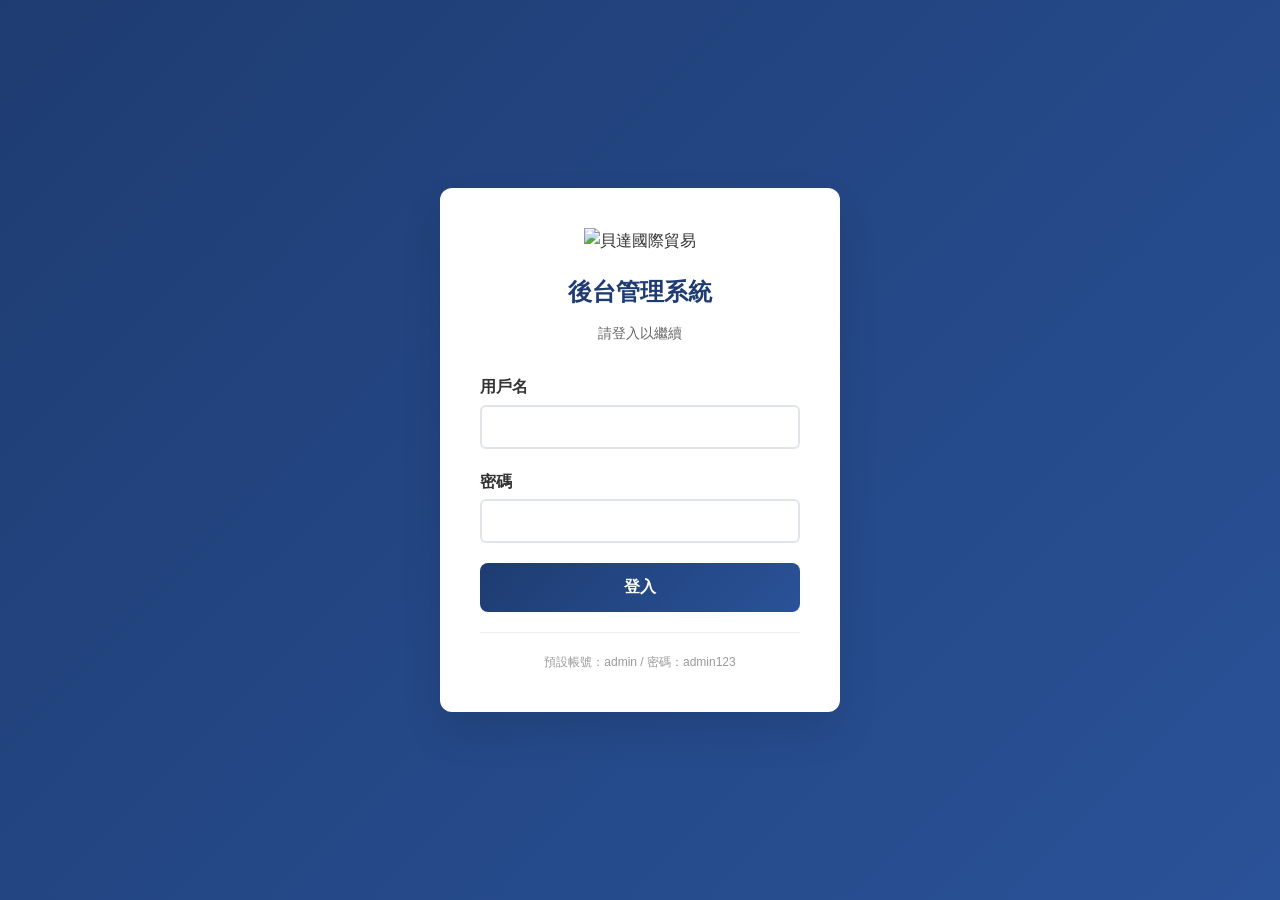
==== admin/index.html @ 119f15aa "Initial commit: Complete Bestasv International Trade Website with Admin Dashboard and Multi-language" ====
<!DOCTYPE html>
<html lang="zh-TW">
<head>
    <meta charset="UTF-8">
    <meta name="viewport" content="width=device-width, initial-scale=1.0">
    <title>後台管理 - 貝達國際貿易有限公司</title>
    <meta name="description" content="貝達國際貿易後台管理系統">
    <link rel="stylesheet" href="../assets/css/style.css">
    <link rel="stylesheet" href="../assets/css/responsive.css">
    <link rel="stylesheet" href="admin.css">
    <link rel="icon" href="../assets/icons/favicon.ico" type="image/x-icon">
</head>
<body class="admin-body">
    <!-- Login Screen -->
    <div id="login-screen" class="login-screen">
        <div class="login-container">
            <div class="login-header">
                <img src="../assets/images/logo.png" alt="貝達國際貿易" class="login-logo">
                <h1>後台管理系統</h1>
                <p>請登入以繼續</p>
            </div>
            <form class="login-form" id="loginForm">
                <div class="form-group">
                    <label for="username">用戶名</label>
                    <input type="text" id="username" name="username" class="form-control" required>
                </div>
                <div class="form-group">
                    <label for="password">密碼</label>
                    <input type="password" id="password" name="password" class="form-control" required>
                </div>
                <button type="submit" class="btn btn-primary btn-full">登入</button>
            </form>
            <div class="login-footer">
                <p>預設帳號：admin / 密碼：admin123</p>
            </div>
        </div>
    </div>

    <!-- Admin Dashboard -->
    <div id="admin-dashboard" class="admin-dashboard" style="display: none;">
        <!-- Admin Header -->
        <header class="admin-header">
            <div class="admin-nav">
                <div class="admin-brand">
                    <img src="../assets/images/logo.png" alt="貝達國際貿易" class="admin-logo">
                    <span class="admin-brand-name">貝達國際貿易 - 後台管理</span>
                </div>
                <div class="admin-actions">
                    <span class="admin-user">歡迎，<span id="current-user">Admin</span></span>
                    <button class="btn btn-outline" id="logout-btn">登出</button>
                </div>
            </div>
        </header>

        <!-- Admin Main -->
        <main class="admin-main">
            <div class="admin-sidebar">
                <nav class="sidebar-nav">
                    <ul class="sidebar-list">
                        <li class="sidebar-item active">
                            <a href="#dashboard" class="sidebar-link" data-page="dashboard">
                                <span class="sidebar-icon">📊</span>
                                <span>儀表板</span>
                            </a>
                        </li>
                        <li class="sidebar-item">
                            <a href="#news" class="sidebar-link" data-page="news">
                                <span class="sidebar-icon">📰</span>
                                <span>最新消息管理</span>
                            </a>
                        </li>
                        <li class="sidebar-item">
                            <a href="#contacts" class="sidebar-link" data-page="contacts">
                                <span class="sidebar-icon">📧</span>
                                <span>聯絡表單</span>
                            </a>
                        </li>
                        <li class="sidebar-item">
                            <a href="#products" class="sidebar-link" data-page="products">
                                <span class="sidebar-icon">📦</span>
                                <span>產品管理</span>
                            </a>
                        </li>
                        <li class="sidebar-item">
                            <a href="#services" class="sidebar-link" data-page="services">
                                <span class="sidebar-icon">🛠️</span>
                                <span>服務管理</span>
                            </a>
                        </li>
                        <li class="sidebar-item">
                            <a href="#settings" class="sidebar-link" data-page="settings">
                                <span class="sidebar-icon">⚙️</span>
                                <span>系統設定</span>
                            </a>
                        </li>
                    </ul>
                </nav>
            </div>

            <div class="admin-content">
                <!-- Dashboard Page -->
                <div class="admin-page active" id="dashboard-page">
                    <div class="page-header">
                        <h1>儀表板</h1>
                        <p>系統概覽與統計資料</p>
                    </div>
                    
                    <div class="stats-grid">
                        <div class="stat-card">
                            <div class="stat-icon">📰</div>
                            <div class="stat-content">
                                <h3 class="stat-number">12</h3>
                                <p class="stat-label">最新消息</p>
                            </div>
                        </div>
                        <div class="stat-card">
                            <div class="stat-icon">📧</div>
                            <div class="stat-content">
                                <h3 class="stat-number">48</h3>
                                <p class="stat-label">聯絡表單</p>
                            </div>
                        </div>
                        <div class="stat-card">
                            <div class="stat-icon">📦</div>
                            <div class="stat-content">
                                <h3 class="stat-number">6</h3>
                                <p class="stat-label">產品分類</p>
                            </div>
                        </div>
                        <div class="stat-card">
                            <div class="stat-icon">👥</div>
                            <div class="stat-content">
                                <h3 class="stat-number">156</h3>
                                <p class="stat-label">網站訪客</p>
                            </div>
                        </div>
                    </div>

                    <div class="dashboard-sections">
                        <div class="section-card">
                            <h3>最近聯絡表單</h3>
                            <div class="recent-contacts">
                                <div class="contact-item">
                                    <div class="contact-info">
                                        <h4>張先生</h4>
                                        <p>詢問工業五金採購服務</p>
                                    </div>
                                    <span class="contact-time">2小時前</span>
                                </div>
                                <div class="contact-item">
                                    <div class="contact-info">
                                        <h4>李經理</h4>
                                        <p>需要供應商媒合服務</p>
                                    </div>
                                    <span class="contact-time">5小時前</span>
                                </div>
                                <div class="contact-item">
                                    <div class="contact-info">
                                        <h4>王總</h4>
                                        <p>詢問大批量訂單報價</p>
                                    </div>
                                    <span class="contact-time">1天前</span>
                                </div>
                            </div>
                        </div>

                        <div class="section-card">
                            <h3>系統狀態</h3>
                            <div class="system-status">
                                <div class="status-item">
                                    <span class="status-label">網站狀態</span>
                                    <span class="status-indicator online">正常運行</span>
                                </div>
                                <div class="status-item">
                                    <span class="status-label">資料庫</span>
                                    <span class="status-indicator online">連接正常</span>
                                </div>
                                <div class="status-item">
                                    <span class="status-label">備份狀態</span>
                                    <span class="status-indicator warning">需要備份</span>
                                </div>
                            </div>
                        </div>
                    </div>
                </div>

                <!-- News Management Page -->
                <div class="admin-page" id="news-page">
                    <div class="page-header">
                        <h1>最新消息管理</h1>
                        <button class="btn btn-primary" id="add-news-btn">新增消息</button>
                    </div>
                    
                    <div class="news-table-container">
                        <table class="admin-table">
                            <thead>
                                <tr>
                                    <th>標題</th>
                                    <th>分類</th>
                                    <th>日期</th>
                                    <th>狀態</th>
                                    <th>操作</th>
                                </tr>
                            </thead>
                            <tbody>
                                <tr>
                                    <td>貝達國際貿易正式成立</td>
                                    <td><span class="category-badge company">公司消息</span></td>
                                    <td>2024-03-15</td>
                                    <td><span class="status-badge published">已發布</span></td>
                                    <td>
                                        <button class="btn btn-sm btn-outline">編輯</button>
                                        <button class="btn btn-sm btn-danger">刪除</button>
                                    </td>
                                </tr>
                                <tr>
                                    <td>2024年全球貿易趨勢分析</td>
                                    <td><span class="category-badge industry">產業資訊</span></td>
                                    <td>2024-03-10</td>
                                    <td><span class="status-badge published">已發布</span></td>
                                    <td>
                                        <button class="btn btn-sm btn-outline">編輯</button>
                                        <button class="btn btn-sm btn-danger">刪除</button>
                                    </td>
                                </tr>
                                <tr>
                                    <td>亞洲供應鏈轉型新機遇</td>
                                    <td><span class="category-badge market">市場趨勢</span></td>
                                    <td>2024-03-05</td>
                                    <td><span class="status-badge draft">草稿</span></td>
                                    <td>
                                        <button class="btn btn-sm btn-outline">編輯</button>
                                        <button class="btn btn-sm btn-danger">刪除</button>
                                    </td>
                                </tr>
                            </tbody>
                        </table>
                    </div>
                </div>

                <!-- Contacts Management Page -->
                <div class="admin-page" id="contacts-page">
                    <div class="page-header">
                        <h1>聯絡表單管理</h1>
                        <p>管理客戶聯絡請求和詢問</p>
                    </div>
                    
                    <div class="contacts-table-container">
                        <table class="admin-table">
                            <thead>
                                <tr>
                                    <th>姓名</th>
                                    <th>公司</th>
                                    <th>郵件</th>
                                    <th>電話</th>
                                    <th>服務</th>
                                    <th>時間</th>
                                    <th>狀態</th>
                                    <th>操作</th>
                                </tr>
                            </thead>
                            <tbody>
                                <tr>
                                    <td>張先生</td>
                                    <td>精密工業有限公司</td>
                                    <td>zhang@precision.com</td>
                                    <td>0912-345-678</td>
                                    <td>採購代理</td>
                                    <td>2024-03-20 14:30</td>
                                    <td><span class="status-badge new">新</span></td>
                                    <td>
                                        <button class="btn btn-sm btn-primary">查看</button>
                                        <button class="btn btn-sm btn-outline">回覆</button>
                                    </td>
                                </tr>
                                <tr>
                                    <td>李經理</td>
                                    <td>國際貿易公司</td>
                                    <td>li@tradeco.com</td>
                                    <td>0987-654-321</td>
                                    <td>供應商媒合</td>
                                    <td>2024-03-20 10:15</td>
                                    <td><span class="status-badge processing">處理中</span></td>
                                    <td>
                                        <button class="btn btn-sm btn-primary">查看</button>
                                        <button class="btn btn-sm btn-outline">回覆</button>
                                    </td>
                                </tr>
                            </tbody>
                        </table>
                    </div>
                </div>

                <!-- Products Management Page -->
                <div class="admin-page" id="products-page">
                    <div class="page-header">
                        <h1>產品管理</h1>
                        <button class="btn btn-primary" id="add-product-btn">新增產品</button>
                    </div>
                    
                    <div class="products-grid">
                        <div class="product-card">
                            <div class="product-image">
                                <img src="../assets/images/industrial-parts.jpg" alt="工業五金">
                            </div>
                            <div class="product-info">
                                <h3>工業五金</h3>
                                <p>各類工業用五金零件、工具及配件</p>
                                <div class="product-actions">
                                    <button class="btn btn-sm btn-outline">編輯</button>
                                    <button class="btn btn-sm btn-danger">刪除</button>
                                </div>
                            </div>
                        </div>
                        <div class="product-card">
                            <div class="product-image">
                                <img src="../assets/images/machinery-parts.jpg" alt="機械零件">
                            </div>
                            <div class="product-info">
                                <h3>機械零件</h3>
                                <p>精密機械零件、軸承、齒輪等</p>
                                <div class="product-actions">
                                    <button class="btn btn-sm btn-outline">編輯</button>
                                    <button class="btn btn-sm btn-danger">刪除</button>
                                </div>
                            </div>
                        </div>
                    </div>
                </div>

                <!-- Services Management Page -->
                <div class="admin-page" id="services-page">
                    <div class="page-header">
                        <h1>服務管理</h1>
                        <button class="btn btn-primary" id="add-service-btn">新增服務</button>
                    </div>
                    
                    <div class="services-list">
                        <div class="service-item">
                            <div class="service-content">
                                <h3>採購代理</h3>
                                <p>專業採購團隊為您尋找最優質的供應商和產品</p>
                            </div>
                            <div class="service-actions">
                                <button class="btn btn-sm btn-outline">編輯</button>
                                <button class="btn btn-sm btn-danger">刪除</button>
                            </div>
                        </div>
                        <div class="service-item">
                            <div class="service-content">
                                <h3>進出口服務</h3>
                                <p>完整的進出口流程管理，確保貨物順利通關</p>
                            </div>
                            <div class="service-actions">
                                <button class="btn btn-sm btn-outline">編輯</button>
                                <button class="btn btn-sm btn-danger">刪除</button>
                            </div>
                        </div>
                    </div>
                </div>

                <!-- Settings Page -->
                <div class="admin-page" id="settings-page">
                    <div class="page-header">
                        <h1>系統設定</h1>
                        <p>管理網站基本設定和配置</p>
                    </div>
                    
                    <div class="settings-sections">
                        <div class="settings-section">
                            <h3>公司資訊</h3>
                            <form class="settings-form">
                                <div class="form-group">
                                    <label>公司名稱</label>
                                    <input type="text" class="form-control" value="貝達國際貿易有限公司">
                                </div>
                                <div class="form-group">
                                    <label>公司地址</label>
                                    <input type="text" class="form-control" value="台灣台北市信義區信義路五段7號">
                                </div>
                                <div class="form-group">
                                    <label>聯絡電話</label>
                                    <input type="text" class="form-control" value="+886-2-1234-5678">
                                </div>
                                <div class="form-group">
                                    <label>電子郵件</label>
                                    <input type="email" class="form-control" value="info@bestasv.com">
                                </div>
                                <button type="submit" class="btn btn-primary">儲存設定</button>
                            </form>
                        </div>

                        <div class="settings-section">
                            <h3>系統設定</h3>
                            <form class="settings-form">
                                <div class="form-group">
                                    <label>網站標題</label>
                                    <input type="text" class="form-control" value="貝達國際貿易有限公司">
                                </div>
                                <div class="form-group">
                                    <label>網站描述</label>
                                    <textarea class="form-control" rows="3">專業的進出口服務夥伴，連接全球商機，創造無限可能</textarea>
                                </div>
                                <div class="form-group">
                                    <label>預設語言</label>
                                    <select class="form-control">
                                        <option value="zh-TW" selected>中文繁體</option>
                                        <option value="en">English</option>
                                        <option value="ja">日本語</option>
                                    </select>
                                </div>
                                <button type="submit" class="btn btn-primary">儲存設定</button>
                            </form>
                        </div>
                    </div>
                </div>
            </div>
        </main>
    </div>

    <!-- Scripts -->
    <script src="admin.js"></script>
</body>
</html>
---- assets/css/style.css ----
/* Reset and Base Styles */
* {
    margin: 0;
    padding: 0;
    box-sizing: border-box;
}

html {
    scroll-behavior: smooth;
}

body {
    font-family: 'Microsoft JhengHei', 'PingFang TC', 'Helvetica Neue', Arial, sans-serif;
    line-height: 1.6;
    color: #333;
    background-color: #fff;
}

.container {
    max-width: 1200px;
    margin: 0 auto;
    padding: 0 20px;
}

/* Loading Screen */
.loading-screen {
    position: fixed;
    top: 0;
    left: 0;
    width: 100%;
    height: 100%;
    background: linear-gradient(135deg, #1e3c72 0%, #2a5298 100%);
    display: flex;
    justify-content: center;
    align-items: center;
    z-index: 9999;
    transition: opacity 0.5s ease;
}

.loading-screen.hidden {
    opacity: 0;
    pointer-events: none;
}

.loading-content {
    text-align: center;
    color: white;
}

.loading-logo img {
    width: 120px;
    height: auto;
    margin-bottom: 30px;
    animation: pulse 2s infinite;
}

.loading-spinner {
    width: 40px;
    height: 40px;
    border: 4px solid rgba(255, 255, 255, 0.3);
    border-top: 4px solid white;
    border-radius: 50%;
    animation: spin 1s linear infinite;
    margin: 0 auto 20px;
}

.loading-text {
    font-size: 18px;
    font-weight: 300;
}

@keyframes spin {
    0% { transform: rotate(0deg); }
    100% { transform: rotate(360deg); }
}

@keyframes pulse {
    0%, 100% { transform: scale(1); }
    50% { transform: scale(1.05); }
}

/* Header */
.header {
    position: fixed;
    top: 0;
    left: 0;
    width: 100%;
    background: rgba(255, 255, 255, 0.95);
    backdrop-filter: blur(10px);
    box-shadow: 0 2px 20px rgba(0, 0, 0, 0.1);
    z-index: 1000;
    transition: all 0.3s ease;
}

.navbar {
    padding: 15px 0;
}

.navbar .container {
    display: flex;
    justify-content: space-between;
    align-items: center;
}

.nav-brand .brand-link {
    display: flex;
    align-items: center;
    text-decoration: none;
    color: #1e3c72;
    font-weight: 600;
}

.brand-logo {
    width: 40px;
    height: auto;
    margin-right: 12px;
}

.brand-name {
    font-size: 20px;
    font-weight: 700;
}

.nav-menu {
    display: flex;
}

.nav-list {
    display: flex;
    list-style: none;
    gap: 35px;
}

.nav-link {
    text-decoration: none;
    color: #333;
    font-weight: 500;
    font-size: 15px;
    position: relative;
    transition: color 0.3s ease;
}

.nav-link:hover,
.nav-link.active {
    color: #1e3c72;
}

.nav-link::after {
    content: '';
    position: absolute;
    bottom: -5px;
    left: 0;
    width: 0;
    height: 2px;
    background: #1e3c72;
    transition: width 0.3s ease;
}

.nav-link:hover::after,
.nav-link.active::after {
    width: 100%;
}

.nav-actions {
    display: flex;
    align-items: center;
    gap: 20px;
}

.language-selector .lang-select {
    padding: 8px 12px;
    border: 1px solid #ddd;
    border-radius: 6px;
    background: white;
    font-size: 14px;
    cursor: pointer;
    transition: border-color 0.3s ease;
}

.language-selector .lang-select:hover {
    border-color: #1e3c72;
}

.nav-toggle {
    display: none;
    flex-direction: column;
    background: none;
    border: none;
    cursor: pointer;
    padding: 5px;
}

.nav-toggle .bar {
    width: 25px;
    height: 3px;
    background: #333;
    margin: 3px 0;
    transition: 0.3s;
}

/* Hero Section */
.hero {
    padding: 120px 0 80px;
    background: linear-gradient(135deg, #f5f7fa 0%, #c3cfe2 100%);
    min-height: 100vh;
    display: flex;
    align-items: center;
}

.hero-content {
    display: grid;
    grid-template-columns: 1fr 1fr;
    gap: 60px;
    align-items: center;
}

.hero-text {
    animation: fadeInLeft 1s ease;
}

.hero-title {
    font-size: 48px;
    font-weight: 700;
    color: #1e3c72;
    margin-bottom: 20px;
    line-height: 1.2;
}

.hero-subtitle {
    font-size: 18px;
    color: #666;
    margin-bottom: 40px;
    line-height: 1.8;
}

.hero-actions {
    display: flex;
    gap: 20px;
}

.hero-image {
    animation: fadeInRight 1s ease;
}

.hero-img {
    width: 100%;
    height: auto;
    border-radius: 12px;
    box-shadow: 0 20px 40px rgba(0, 0, 0, 0.1);
}

/* Buttons */
.btn {
    display: inline-block;
    padding: 14px 32px;
    text-decoration: none;
    font-weight: 600;
    font-size: 16px;
    border-radius: 8px;
    transition: all 0.3s ease;
    cursor: pointer;
    border: none;
    text-align: center;
}

.btn-primary {
    background: linear-gradient(135deg, #1e3c72 0%, #2a5298 100%);
    color: white;
}

.btn-primary:hover {
    transform: translateY(-2px);
    box-shadow: 0 10px 25px rgba(30, 60, 114, 0.3);
}

.btn-outline {
    background: transparent;
    color: #1e3c72;
    border: 2px solid #1e3c72;
}

.btn-outline:hover {
    background: #1e3c72;
    color: white;
}

.btn-large {
    padding: 18px 40px;
    font-size: 18px;
}

/* Section Styles */
section {
    padding: 80px 0;
}

.section-header {
    text-align: center;
    margin-bottom: 60px;
}

.section-title {
    font-size: 36px;
    font-weight: 700;
    color: #1e3c72;
    margin-bottom: 15px;
}

.section-subtitle {
    font-size: 18px;
    color: #666;
    max-width: 600px;
    margin: 0 auto;
}

/* Services Overview */
.services-overview {
    background: #f8f9fa;
}

.services-grid {
    display: grid;
    grid-template-columns: repeat(auto-fit, minmax(280px, 1fr));
    gap: 30px;
}

.service-card {
    background: white;
    padding: 40px 30px;
    border-radius: 12px;
    text-align: center;
    box-shadow: 0 5px 20px rgba(0, 0, 0, 0.08);
    transition: transform 0.3s ease, box-shadow 0.3s ease;
}

.service-card:hover {
    transform: translateY(-10px);
    box-shadow: 0 15px 40px rgba(0, 0, 0, 0.15);
}

.service-icon {
    width: 80px;
    height: 80px;
    margin: 0 auto 20px;
    display: flex;
    align-items: center;
    justify-content: center;
    background: linear-gradient(135deg, #1e3c72 0%, #2a5298 100%);
    border-radius: 50%;
}

.service-icon img {
    width: 40px;
    height: auto;
    filter: brightness(0) invert(1);
}

.service-title {
    font-size: 20px;
    font-weight: 600;
    color: #1e3c72;
    margin-bottom: 15px;
}

.service-desc {
    color: #666;
    line-height: 1.6;
}

/* Advantages */
.advantages-grid {
    display: grid;
    grid-template-columns: repeat(auto-fit, minmax(250px, 1fr));
    gap: 40px;
}

.advantage-item {
    display: flex;
    align-items: center;
    gap: 20px;
}

.advantage-number {
    font-size: 48px;
    font-weight: 700;
    color: #1e3c72;
    min-width: 80px;
    text-align: center;
}

.advantage-text h3 {
    font-size: 18px;
    font-weight: 600;
    color: #333;
    margin-bottom: 5px;
}

.advantage-text p {
    color: #666;
    font-size: 14px;
}

/* Product Categories */
.categories-grid {
    display: grid;
    grid-template-columns: repeat(auto-fit, minmax(300px, 1fr));
    gap: 30px;
}

.category-card {
    background: white;
    border-radius: 12px;
    overflow: hidden;
    box-shadow: 0 5px 20px rgba(0, 0, 0, 0.08);
    transition: transform 0.3s ease, box-shadow 0.3s ease;
}

.category-card:hover {
    transform: translateY(-5px);
    box-shadow: 0 15px 40px rgba(0, 0, 0, 0.15);
}

.category-image {
    height: 200px;
    overflow: hidden;
}

.category-image img {
    width: 100%;
    height: 100%;
    object-fit: cover;
    transition: transform 0.3s ease;
}

.category-card:hover .category-image img {
    transform: scale(1.05);
}

.category-content {
    padding: 30px;
}

.category-title {
    font-size: 20px;
    font-weight: 600;
    color: #1e3c72;
    margin-bottom: 15px;
}

.category-desc {
    color: #666;
    margin-bottom: 20px;
    line-height: 1.6;
}

.category-link {
    color: #1e3c72;
    text-decoration: none;
    font-weight: 600;
    display: inline-flex;
    align-items: center;
    gap: 5px;
    transition: gap 0.3s ease;
}

.category-link:hover {
    gap: 10px;
}

/* Process Preview */
.process-preview {
    background: #f8f9fa;
}

.process-steps {
    display: grid;
    grid-template-columns: repeat(auto-fit, minmax(250px, 1fr));
    gap: 40px;
    margin-bottom: 60px;
}

.process-step {
    display: flex;
    align-items: flex-start;
    gap: 20px;
}

.step-number {
    width: 50px;
    height: 50px;
    background: linear-gradient(135deg, #1e3c72 0%, #2a5298 100%);
    color: white;
    border-radius: 50%;
    display: flex;
    align-items: center;
    justify-content: center;
    font-weight: 700;
    font-size: 20px;
    flex-shrink: 0;
}

.step-content h3 {
    font-size: 18px;
    font-weight: 600;
    color: #1e3c72;
    margin-bottom: 10px;
}

.step-content p {
    color: #666;
    line-height: 1.6;
}

.process-cta {
    text-align: center;
}

/* News Preview */
.news-grid {
    display: grid;
    grid-template-columns: repeat(auto-fit, minmax(350px, 1fr));
    gap: 30px;
    margin-bottom: 60px;
}

.news-card {
    background: white;
    border-radius: 12px;
    overflow: hidden;
    box-shadow: 0 5px 20px rgba(0, 0, 0, 0.08);
    transition: transform 0.3s ease, box-shadow 0.3s ease;
}

.news-card:hover {
    transform: translateY(-5px);
    box-shadow: 0 15px 40px rgba(0, 0, 0, 0.15);
}

.news-image {
    height: 200px;
    overflow: hidden;
}

.news-image img {
    width: 100%;
    height: 100%;
    object-fit: cover;
    transition: transform 0.3s ease;
}

.news-card:hover .news-image img {
    transform: scale(1.05);
}

.news-content {
    padding: 30px;
}

.news-meta {
    display: flex;
    justify-content: space-between;
    align-items: center;
    margin-bottom: 15px;
}

.news-date {
    color: #999;
    font-size: 14px;
}

.news-category {
    background: #1e3c72;
    color: white;
    padding: 4px 12px;
    border-radius: 20px;
    font-size: 12px;
    font-weight: 600;
}

.news-title {
    font-size: 18px;
    font-weight: 600;
    color: #1e3c72;
    margin-bottom: 15px;
}

.news-excerpt {
    color: #666;
    line-height: 1.6;
    margin-bottom: 20px;
}

.news-link {
    color: #1e3c72;
    text-decoration: none;
    font-weight: 600;
    display: inline-flex;
    align-items: center;
    gap: 5px;
    transition: gap 0.3s ease;
}

.news-link:hover {
    gap: 10px;
}

.news-cta {
    text-align: center;
}

/* Contact CTA */
.contact-cta {
    background: linear-gradient(135deg, #1e3c72 0%, #2a5298 100%);
    color: white;
    text-align: center;
}

.cta-title {
    font-size: 36px;
    font-weight: 700;
    margin-bottom: 15px;
}

.cta-subtitle {
    font-size: 18px;
    opacity: 0.9;
    margin-bottom: 40px;
    max-width: 600px;
    margin-left: auto;
    margin-right: auto;
}

.cta-actions {
    display: flex;
    flex-direction: column;
    align-items: center;
    gap: 20px;
}

.cta-contact {
    display: flex;
    flex-direction: column;
    gap: 10px;
    font-size: 16px;
}

.contact-cta .btn-primary {
    background: white;
    color: #1e3c72;
}

.contact-cta .btn-primary:hover {
    background: #f8f9fa;
}

/* Footer */
.footer {
    background: #1a1a1a;
    color: white;
    padding: 60px 0 20px;
}

.footer-content {
    display: grid;
    grid-template-columns: 2fr 1fr 1fr 1.5fr;
    gap: 40px;
    margin-bottom: 40px;
}

.footer-brand {
    text-align: left;
}

.footer-logo {
    width: 60px;
    height: auto;
    margin-bottom: 15px;
}

.footer-brand-name {
    font-size: 20px;
    font-weight: 700;
    margin-bottom: 15px;
    color: white;
}

.footer-desc {
    color: #ccc;
    line-height: 1.6;
}

.footer-title {
    font-size: 16px;
    font-weight: 600;
    margin-bottom: 20px;
    color: white;
}

.footer-links {
    list-style: none;
}

.footer-links li {
    margin-bottom: 10px;
}

.footer-links a {
    color: #ccc;
    text-decoration: none;
    transition: color 0.3s ease;
}

.footer-links a:hover {
    color: white;
}

.footer-contact-info {
    color: #ccc;
}

.contact-item {
    margin-bottom: 10px;
    display: flex;
    flex-direction: column;
    gap: 2px;
}

.contact-label {
    font-weight: 600;
    color: white;
}

.contact-value {
    color: #ccc;
}

.footer-bottom {
    border-top: 1px solid #333;
    padding-top: 20px;
    display: flex;
    justify-content: space-between;
    align-items: center;
}

.footer-copyright {
    color: #999;
    font-size: 14px;
}

.footer-social {
    display: flex;
    gap: 15px;
}

.social-link {
    width: 36px;
    height: 36px;
    background: #333;
    border-radius: 50%;
    display: flex;
    align-items: center;
    justify-content: center;
    transition: background 0.3s ease;
}

.social-link:hover {
    background: #1e3c72;
}

.social-link img {
    width: 18px;
    height: auto;
    filter: brightness(0) invert(1);
}

/* Animations */
@keyframes fadeInLeft {
    from {
        opacity: 0;
        transform: translateX(-30px);
    }
    to {
        opacity: 1;
        transform: translateX(0);
    }
}

@keyframes fadeInRight {
    from {
        opacity: 0;
        transform: translateX(30px);
    }
    to {
        opacity: 1;
        transform: translateX(0);
    }
}

@keyframes fadeInUp {
    from {
        opacity: 0;
        transform: translateY(30px);
    }
    to {
        opacity: 1;
        transform: translateY(0);
    }
}
---- assets/css/responsive.css ----
/* Responsive Design */

/* Extra Large Devices (1200px and up) */
@media (min-width: 1200px) {
    .container {
        max-width: 1140px;
    }
}

/* Large Devices (992px and up) */
@media (min-width: 992px) and (max-width: 1199px) {
    .container {
        max-width: 960px;
    }
    
    .hero-title {
        font-size: 42px;
    }
    
    .section-title {
        font-size: 32px;
    }
}

/* Medium Devices (768px and up) */
@media (min-width: 768px) and (max-width: 991px) {
    .container {
        max-width: 720px;
    }
    
    .hero-content {
        grid-template-columns: 1fr;
        gap: 40px;
        text-align: center;
    }
    
    .hero-actions {
        justify-content: center;
    }
    
    .hero-title {
        font-size: 36px;
    }
    
    .section-title {
        font-size: 28px;
    }
    
    .footer-content {
        grid-template-columns: 1fr 1fr;
        gap: 30px;
    }
    
    .footer-brand {
        grid-column: 1 / -1;
        text-align: center;
    }
    
    .services-grid,
    .categories-grid,
    .news-grid {
        grid-template-columns: repeat(2, 1fr);
    }
    
    .advantages-grid,
    .process-steps {
        grid-template-columns: repeat(2, 1fr);
    }
}

/* Small Devices (576px and up) */
@media (min-width: 576px) and (max-width: 767px) {
    .container {
        max-width: 540px;
    }
    
    .nav-toggle {
        display: flex;
    }
    
    .nav-menu {
        position: fixed;
        top: 80px;
        left: -100%;
        width: 100%;
        height: calc(100vh - 80px);
        background: white;
        transition: left 0.3s ease;
        box-shadow: 0 5px 20px rgba(0, 0, 0, 0.1);
    }
    
    .nav-menu.active {
        left: 0;
    }
    
    .nav-list {
        flex-direction: column;
        padding: 30px 20px;
        gap: 20px;
    }
    
    .nav-link {
        font-size: 18px;
        padding: 10px 0;
        border-bottom: 1px solid #eee;
    }
    
    .nav-actions {
        gap: 15px;
    }
    
    .hero {
        padding: 100px 0 60px;
        min-height: auto;
    }
    
    .hero-title {
        font-size: 32px;
    }
    
    .hero-subtitle {
        font-size: 16px;
    }
    
    .hero-actions {
        flex-direction: column;
        align-items: center;
    }
    
    .section-title {
        font-size: 26px;
    }
    
    .section-subtitle {
        font-size: 16px;
    }
    
    .services-grid,
    .categories-grid,
    .news-grid {
        grid-template-columns: 1fr;
    }
    
    .advantages-grid,
    .process-steps {
        grid-template-columns: 1fr;
    }
    
    .advantage-item,
    .process-step {
        flex-direction: column;
        text-align: center;
        gap: 15px;
    }
    
    .advantage-number {
        margin: 0 auto;
    }
    
    .step-number {
        margin: 0 auto;
    }
    
    .cta-actions {
        align-items: center;
    }
    
    .footer-content {
        grid-template-columns: 1fr;
        gap: 30px;
        text-align: center;
    }
    
    .footer-brand {
        text-align: center;
    }
    
    .footer-bottom {
        flex-direction: column;
        gap: 20px;
        text-align: center;
    }
    
    .footer-social {
        justify-content: center;
    }
}

/* Extra Small Devices (575px and down) */
@media (max-width: 575px) {
    .container {
        padding: 0 15px;
    }
    
    .navbar {
        padding: 10px 0;
    }
    
    .brand-logo {
        width: 35px;
    }
    
    .brand-name {
        font-size: 18px;
    }
    
    .nav-toggle {
        display: flex;
    }
    
    .nav-menu {
        position: fixed;
        top: 70px;
        left: -100%;
        width: 100%;
        height: calc(100vh - 70px);
        background: white;
        transition: left 0.3s ease;
        box-shadow: 0 5px 20px rgba(0, 0, 0, 0.1);
    }
    
    .nav-menu.active {
        left: 0;
    }
    
    .nav-list {
        flex-direction: column;
        padding: 20px 15px;
        gap: 15px;
    }
    
    .nav-link {
        font-size: 16px;
        padding: 8px 0;
        border-bottom: 1px solid #eee;
    }
    
    .nav-actions {
        gap: 10px;
    }
    
    .language-selector .lang-select {
        padding: 6px 10px;
        font-size: 12px;
    }
    
    .hero {
        padding: 80px 0 50px;
        min-height: auto;
    }
    
    .hero-content {
        grid-template-columns: 1fr;
        gap: 30px;
        text-align: center;
    }
    
    .hero-title {
        font-size: 28px;
        line-height: 1.3;
    }
    
    .hero-subtitle {
        font-size: 15px;
        margin-bottom: 30px;
    }
    
    .hero-actions {
        flex-direction: column;
        align-items: center;
        gap: 15px;
    }
    
    .btn {
        width: 100%;
        max-width: 280px;
    }
    
    section {
        padding: 60px 0;
    }
    
    .section-header {
        margin-bottom: 40px;
    }
    
    .section-title {
        font-size: 24px;
    }
    
    .section-subtitle {
        font-size: 15px;
    }
    
    .services-grid,
    .categories-grid,
    .news-grid {
        grid-template-columns: 1fr;
        gap: 20px;
    }
    
    .service-card {
        padding: 30px 20px;
    }
    
    .service-icon {
        width: 60px;
        height: 60px;
    }
    
    .service-icon img {
        width: 30px;
    }
    
    .advantages-grid,
    .process-steps {
        grid-template-columns: 1fr;
        gap: 30px;
    }
    
    .advantage-item,
    .process-step {
        flex-direction: column;
        text-align: center;
        gap: 15px;
    }
    
    .advantage-number {
        font-size: 36px;
        min-width: 60px;
        height: 60px;
        margin: 0 auto;
    }
    
    .step-number {
        width: 40px;
        height: 40px;
        font-size: 18px;
        margin: 0 auto;
    }
    
    .category-content {
        padding: 20px;
    }
    
    .news-content {
        padding: 20px;
    }
    
    .cta-title {
        font-size: 28px;
    }
    
    .cta-subtitle {
        font-size: 16px;
        margin-bottom: 30px;
    }
    
    .cta-actions {
        align-items: center;
        gap: 15px;
    }
    
    .cta-contact {
        font-size: 14px;
    }
    
    .footer {
        padding: 40px 0 15px;
    }
    
    .footer-content {
        grid-template-columns: 1fr;
        gap: 25px;
        text-align: center;
    }
    
    .footer-brand {
        text-align: center;
    }
    
    .footer-logo {
        width: 50px;
    }
    
    .footer-brand-name {
        font-size: 18px;
    }
    
    .footer-title {
        font-size: 15px;
    }
    
    .footer-links li {
        margin-bottom: 8px;
    }
    
    .footer-links a {
        font-size: 14px;
    }
    
    .contact-item {
        font-size: 14px;
    }
    
    .footer-bottom {
        flex-direction: column;
        gap: 15px;
        text-align: center;
    }
    
    .footer-copyright {
        font-size: 12px;
    }
    
    .footer-social {
        gap: 12px;
    }
    
    .social-link {
        width: 32px;
        height: 32px;
    }
    
    .social-link img {
        width: 16px;
    }
}

/* Special Cases */
@media (max-width: 400px) {
    .hero-title {
        font-size: 24px;
    }
    
    .section-title {
        font-size: 22px;
    }
    
    .btn {
        padding: 12px 24px;
        font-size: 14px;
    }
    
    .btn-large {
        padding: 15px 30px;
        font-size: 16px;
    }
}

/* Landscape Orientation for Mobile */
@media (max-height: 500px) and (orientation: landscape) {
    .hero {
        min-height: auto;
        padding: 60px 0 40px;
    }
    
    .nav-menu {
        height: calc(100vh - 60px);
        top: 60px;
    }
}

/* High DPI Displays */
@media (-webkit-min-device-pixel-ratio: 2), (min-resolution: 192dpi) {
    .brand-logo,
    .hero-img,
    .service-icon img,
    .category-image img,
    .news-image img {
        image-rendering: -webkit-optimize-contrast;
        image-rendering: crisp-edges;
    }
}

/* Print Styles */
@media print {
    .header,
    .footer,
    .hero-actions,
    .contact-cta,
    .nav-toggle,
    .language-selector {
        display: none;
    }
    
    .hero {
        background: none;
        padding: 40px 0;
    }
    
    .hero-content {
        grid-template-columns: 1fr;
        gap: 20px;
    }
    
    section {
        padding: 30px 0;
        page-break-inside: avoid;
    }
    
    .service-card,
    .category-card,
    .news-card {
        break-inside: avoid;
        box-shadow: none;
        border: 1px solid #ddd;
    }
}
---- admin/admin.css ----
/* Admin Dashboard Styles */

/* Login Screen */
.login-screen {
    position: fixed;
    top: 0;
    left: 0;
    width: 100%;
    height: 100%;
    background: linear-gradient(135deg, #1e3c72 0%, #2a5298 100%);
    display: flex;
    justify-content: center;
    align-items: center;
    z-index: 9999;
}

.login-container {
    background: white;
    padding: 40px;
    border-radius: 12px;
    box-shadow: 0 20px 40px rgba(0, 0, 0, 0.1);
    width: 100%;
    max-width: 400px;
    text-align: center;
}

.login-header {
    margin-bottom: 30px;
}

.login-logo {
    width: 80px;
    height: auto;
    margin-bottom: 20px;
}

.login-header h1 {
    font-size: 24px;
    color: #1e3c72;
    margin-bottom: 10px;
}

.login-header p {
    color: #666;
    font-size: 14px;
}

.login-form .form-group {
    margin-bottom: 20px;
    text-align: left;
}

.login-form label {
    display: block;
    margin-bottom: 5px;
    font-weight: 600;
    color: #333;
}

.login-form .form-control {
    width: 100%;
    padding: 12px;
    border: 2px solid #e1e5e9;
    border-radius: 6px;
    font-size: 14px;
    transition: border-color 0.3s ease;
}

.login-form .form-control:focus {
    outline: none;
    border-color: #1e3c72;
}

.btn-full {
    width: 100%;
}

.login-footer {
    margin-top: 20px;
    padding-top: 20px;
    border-top: 1px solid #eee;
}

.login-footer p {
    color: #999;
    font-size: 12px;
    margin: 0;
}

/* Admin Dashboard */
.admin-body {
    background: #f8f9fa;
    font-family: 'Microsoft JhengHei', 'PingFang TC', 'Helvetica Neue', Arial, sans-serif;
}

.admin-dashboard {
    display: flex;
    flex-direction: column;
    height: 100vh;
}

/* Admin Header */
.admin-header {
    background: white;
    border-bottom: 1px solid #e1e5e9;
    box-shadow: 0 2px 4px rgba(0, 0, 0, 0.1);
    position: sticky;
    top: 0;
    z-index: 1000;
}

.admin-nav {
    display: flex;
    justify-content: space-between;
    align-items: center;
    padding: 15px 30px;
}

.admin-brand {
    display: flex;
    align-items: center;
    gap: 15px;
}

.admin-logo {
    width: 40px;
    height: auto;
}

.admin-brand-name {
    font-size: 18px;
    font-weight: 600;
    color: #1e3c72;
}

.admin-actions {
    display: flex;
    align-items: center;
    gap: 20px;
}

.admin-user {
    color: #666;
    font-size: 14px;
}

/* Admin Main */
.admin-main {
    display: flex;
    flex: 1;
    overflow: hidden;
}

/* Admin Sidebar */
.admin-sidebar {
    width: 280px;
    background: white;
    border-right: 1px solid #e1e5e9;
    overflow-y: auto;
}

.sidebar-nav {
    padding: 20px 0;
}

.sidebar-list {
    list-style: none;
    margin: 0;
    padding: 0;
}

.sidebar-item {
    margin-bottom: 5px;
}

.sidebar-link {
    display: flex;
    align-items: center;
    gap: 12px;
    padding: 12px 20px;
    color: #666;
    text-decoration: none;
    transition: all 0.3s ease;
}

.sidebar-link:hover {
    background: #f8f9fa;
    color: #1e3c72;
}

.sidebar-item.active .sidebar-link {
    background: #1e3c72;
    color: white;
}

.sidebar-icon {
    font-size: 18px;
    width: 20px;
    text-align: center;
}

/* Admin Content */
.admin-content {
    flex: 1;
    padding: 30px;
    overflow-y: auto;
}

.admin-page {
    display: none;
}

.admin-page.active {
    display: block;
}

.page-header {
    display: flex;
    justify-content: space-between;
    align-items: center;
    margin-bottom: 30px;
    padding-bottom: 20px;
    border-bottom: 1px solid #e1e5e9;
}

.page-header h1 {
    font-size: 28px;
    color: #1e3c72;
    margin: 0;
}

.page-header p {
    color: #666;
    margin: 5px 0 0 0;
}

/* Stats Grid */
.stats-grid {
    display: grid;
    grid-template-columns: repeat(auto-fit, minmax(200px, 1fr));
    gap: 20px;
    margin-bottom: 30px;
}

.stat-card {
    background: white;
    padding: 25px;
    border-radius: 8px;
    box-shadow: 0 2px 8px rgba(0, 0, 0, 0.1);
    display: flex;
    align-items: center;
    gap: 15px;
}

.stat-icon {
    font-size: 32px;
    width: 60px;
    height: 60px;
    background: #f8f9fa;
    border-radius: 50%;
    display: flex;
    align-items: center;
    justify-content: center;
}

.stat-number {
    font-size: 32px;
    font-weight: 700;
    color: #1e3c72;
    margin: 0;
}

.stat-label {
    color: #666;
    margin: 5px 0 0 0;
    font-size: 14px;
}

/* Dashboard Sections */
.dashboard-sections {
    display: grid;
    grid-template-columns: 1fr 1fr;
    gap: 30px;
}

.section-card {
    background: white;
    padding: 25px;
    border-radius: 8px;
    box-shadow: 0 2px 8px rgba(0, 0, 0, 0.1);
}

.section-card h3 {
    font-size: 18px;
    color: #1e3c72;
    margin: 0 0 20px 0;
}

/* Recent Contacts */
.recent-contacts {
    display: flex;
    flex-direction: column;
    gap: 15px;
}

.contact-item {
    display: flex;
    justify-content: space-between;
    align-items: center;
    padding: 15px;
    background: #f8f9fa;
    border-radius: 6px;
}

.contact-info h4 {
    font-size: 16px;
    color: #333;
    margin: 0 0 5px 0;
}

.contact-info p {
    color: #666;
    font-size: 14px;
    margin: 0;
}

.contact-time {
    color: #999;
    font-size: 12px;
}

/* System Status */
.system-status {
    display: flex;
    flex-direction: column;
    gap: 15px;
}

.status-item {
    display: flex;
    justify-content: space-between;
    align-items: center;
    padding: 10px 0;
    border-bottom: 1px solid #eee;
}

.status-item:last-child {
    border-bottom: none;
}

.status-label {
    color: #666;
    font-size: 14px;
}

.status-indicator {
    padding: 4px 12px;
    border-radius: 20px;
    font-size: 12px;
    font-weight: 600;
}

.status-indicator.online {
    background: #d4edda;
    color: #155724;
}

.status-indicator.warning {
    background: #fff3cd;
    color: #856404;
}

/* Admin Tables */
.admin-table {
    width: 100%;
    background: white;
    border-radius: 8px;
    overflow: hidden;
    box-shadow: 0 2px 8px rgba(0, 0, 0, 0.1);
}

.admin-table th,
.admin-table td {
    padding: 15px;
    text-align: left;
    border-bottom: 1px solid #eee;
}

.admin-table th {
    background: #f8f9fa;
    font-weight: 600;
    color: #333;
    font-size: 14px;
}

.admin-table td {
    font-size: 14px;
    color: #666;
}

.admin-table tr:last-child td {
    border-bottom: none;
}

/* Category Badges */
.category-badge {
    padding: 4px 12px;
    border-radius: 20px;
    font-size: 12px;
    font-weight: 600;
}

.category-badge.company {
    background: #e3f2fd;
    color: #1976d2;
}

.category-badge.industry {
    background: #f3e5f5;
    color: #7b1fa2;
}

.category-badge.market {
    background: #e8f5e8;
    color: #388e3c;
}

/* Status Badges */
.status-badge {
    padding: 4px 12px;
    border-radius: 20px;
    font-size: 12px;
    font-weight: 600;
}

.status-badge.published {
    background: #d4edda;
    color: #155724;
}

.status-badge.draft {
    background: #fff3cd;
    color: #856404;
}

.status-badge.new {
    background: #d1ecf1;
    color: #0c5460;
}

.status-badge.processing {
    background: #f8d7da;
    color: #721c24;
}

/* Buttons */
.btn-sm {
    padding: 6px 12px;
    font-size: 12px;
}

.btn-danger {
    background: #dc3545;
    color: white;
    border: none;
}

.btn-danger:hover {
    background: #c82333;
}

/* Products Grid */
.products-grid {
    display: grid;
    grid-template-columns: repeat(auto-fit, minmax(300px, 1fr));
    gap: 20px;
}

.product-card {
    background: white;
    border-radius: 8px;
    overflow: hidden;
    box-shadow: 0 2px 8px rgba(0, 0, 0, 0.1);
}

.product-image {
    height: 200px;
    overflow: hidden;
}

.product-image img {
    width: 100%;
    height: 100%;
    object-fit: cover;
}

.product-info {
    padding: 20px;
}

.product-info h3 {
    font-size: 18px;
    color: #1e3c72;
    margin: 0 0 10px 0;
}

.product-info p {
    color: #666;
    font-size: 14px;
    margin: 0 0 15px 0;
}

.product-actions {
    display: flex;
    gap: 10px;
}

/* Services List */
.services-list {
    display: flex;
    flex-direction: column;
    gap: 20px;
}

.service-item {
    background: white;
    padding: 25px;
    border-radius: 8px;
    box-shadow: 0 2px 8px rgba(0, 0, 0, 0.1);
    display: flex;
    justify-content: space-between;
    align-items: center;
}

.service-content h3 {
    font-size: 18px;
    color: #1e3c72;
    margin: 0 0 10px 0;
}

.service-content p {
    color: #666;
    font-size: 14px;
    margin: 0;
}

.service-actions {
    display: flex;
    gap: 10px;
}

/* Settings */
.settings-sections {
    display: grid;
    grid-template-columns: 1fr 1fr;
    gap: 30px;
}

.settings-section {
    background: white;
    padding: 25px;
    border-radius: 8px;
    box-shadow: 0 2px 8px rgba(0, 0, 0, 0.1);
}

.settings-section h3 {
    font-size: 18px;
    color: #1e3c72;
    margin: 0 0 20px 0;
}

.settings-form .form-group {
    margin-bottom: 20px;
}

.settings-form label {
    display: block;
    margin-bottom: 5px;
    font-weight: 600;
    color: #333;
    font-size: 14px;
}

.settings-form .form-control {
    width: 100%;
    padding: 10px;
    border: 2px solid #e1e5e9;
    border-radius: 6px;
    font-size: 14px;
}

.settings-form .form-control:focus {
    outline: none;
    border-color: #1e3c72;
}

/* Responsive Design */
@media (max-width: 1200px) {
    .dashboard-sections {
        grid-template-columns: 1fr;
    }
    
    .settings-sections {
        grid-template-columns: 1fr;
    }
}

@media (max-width: 768px) {
    .admin-main {
        flex-direction: column;
    }
    
    .admin-sidebar {
        width: 100%;
        order: 2;
    }
    
    .admin-content {
        order: 1;
        padding: 20px;
    }
    
    .page-header {
        flex-direction: column;
        align-items: flex-start;
        gap: 15px;
    }
    
    .stats-grid {
        grid-template-columns: 1fr;
    }
    
    .products-grid {
        grid-template-columns: 1fr;
    }
    
    .service-item {
        flex-direction: column;
        align-items: flex-start;
        gap: 15px;
    }
    
    .service-actions {
        width: 100%;
        justify-content: flex-end;
    }
}

@media (max-width: 576px) {
    .admin-nav {
        padding: 15px;
    }
    
    .admin-brand-name {
        display: none;
    }
    
    .admin-content {
        padding: 15px;
    }
    
    .login-container {
        margin: 20px;
        padding: 30px 20px;
    }
    
    .admin-table {
        font-size: 12px;
    }
    
    .admin-table th,
    .admin-table td {
        padding: 10px 5px;
    }
}
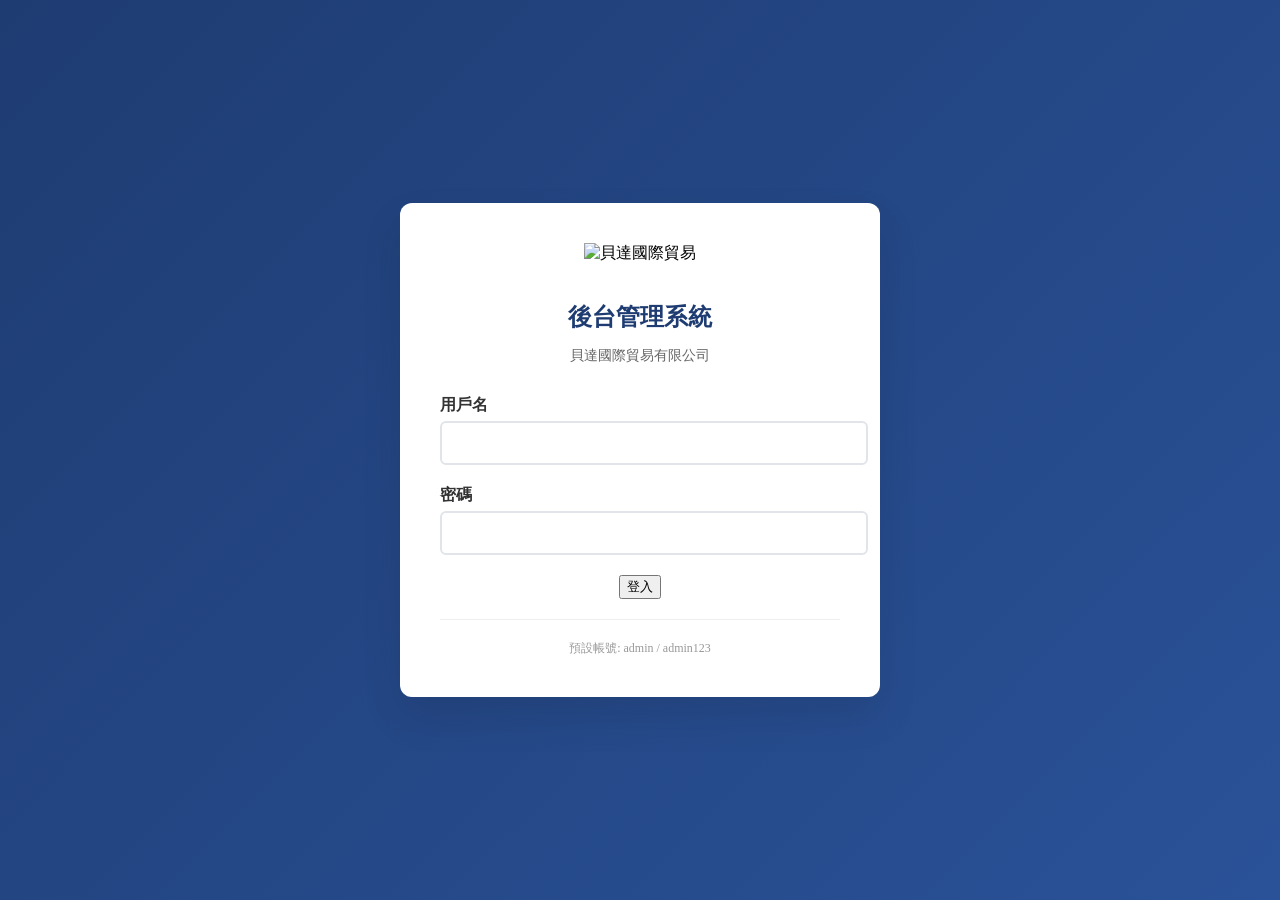
==== commit 027ed3e8: "Fix performance monitoring and add user industry statistics Major improvements: - Fixed performance " ====
--- a/admin/index.html
+++ b/admin/index.html
@@ -3,23 +3,22 @@
 <head>
     <meta charset="UTF-8">
     <meta name="viewport" content="width=device-width, initial-scale=1.0">
-    <title>後台管理 - 貝達國際貿易有限公司</title>
+    <title>貝達國際貿易 - 後台管理系統</title>
     <meta name="description" content="貝達國際貿易後台管理系統">
-    <link rel="stylesheet" href="../assets/css/style.css">
-    <link rel="stylesheet" href="../assets/css/responsive.css">
     <link rel="stylesheet" href="admin.css">
+    <link rel="stylesheet" href="admin-monitoring.css">
     <link rel="icon" href="../assets/icons/favicon.ico" type="image/x-icon">
 </head>
-<body class="admin-body">
+<body>
     <!-- Login Screen -->
     <div id="login-screen" class="login-screen">
         <div class="login-container">
             <div class="login-header">
                 <img src="../assets/images/logo.png" alt="貝達國際貿易" class="login-logo">
                 <h1>後台管理系統</h1>
-                <p>請登入以繼續</p>
-            </div>
-            <form class="login-form" id="loginForm">
+                <p>貝達國際貿易有限公司</p>
+            </div>
+            <form id="loginForm" class="login-form">
                 <div class="form-group">
                     <label for="username">用戶名</label>
                     <input type="text" id="username" name="username" class="form-control" required>
@@ -28,390 +27,330 @@
                     <label for="password">密碼</label>
                     <input type="password" id="password" name="password" class="form-control" required>
                 </div>
-                <button type="submit" class="btn btn-primary btn-full">登入</button>
+                <button type="submit" class="btn btn-primary btn-block">登入</button>
             </form>
             <div class="login-footer">
-                <p>預設帳號：admin / 密碼：admin123</p>
+                <p>預設帳號: admin / admin123</p>
             </div>
         </div>
     </div>
 
     <!-- Admin Dashboard -->
     <div id="admin-dashboard" class="admin-dashboard" style="display: none;">
-        <!-- Admin Header -->
-        <header class="admin-header">
-            <div class="admin-nav">
-                <div class="admin-brand">
-                    <img src="../assets/images/logo.png" alt="貝達國際貿易" class="admin-logo">
-                    <span class="admin-brand-name">貝達國際貿易 - 後台管理</span>
-                </div>
-                <div class="admin-actions">
-                    <span class="admin-user">歡迎，<span id="current-user">Admin</span></span>
-                    <button class="btn btn-outline" id="logout-btn">登出</button>
-                </div>
-            </div>
-        </header>
-
-        <!-- Admin Main -->
-        <main class="admin-main">
-            <div class="admin-sidebar">
-                <nav class="sidebar-nav">
-                    <ul class="sidebar-list">
-                        <li class="sidebar-item active">
-                            <a href="#dashboard" class="sidebar-link" data-page="dashboard">
-                                <span class="sidebar-icon">📊</span>
-                                <span>儀表板</span>
-                            </a>
-                        </li>
-                        <li class="sidebar-item">
-                            <a href="#news" class="sidebar-link" data-page="news">
-                                <span class="sidebar-icon">📰</span>
-                                <span>最新消息管理</span>
-                            </a>
-                        </li>
-                        <li class="sidebar-item">
-                            <a href="#contacts" class="sidebar-link" data-page="contacts">
-                                <span class="sidebar-icon">📧</span>
-                                <span>聯絡表單</span>
-                            </a>
-                        </li>
-                        <li class="sidebar-item">
-                            <a href="#products" class="sidebar-link" data-page="products">
-                                <span class="sidebar-icon">📦</span>
-                                <span>產品管理</span>
-                            </a>
-                        </li>
-                        <li class="sidebar-item">
-                            <a href="#services" class="sidebar-link" data-page="services">
-                                <span class="sidebar-icon">🛠️</span>
-                                <span>服務管理</span>
-                            </a>
-                        </li>
-                        <li class="sidebar-item">
-                            <a href="#settings" class="sidebar-link" data-page="settings">
-                                <span class="sidebar-icon">⚙️</span>
-                                <span>系統設定</span>
-                            </a>
-                        </li>
-                    </ul>
-                </nav>
-            </div>
-
-            <div class="admin-content">
-                <!-- Dashboard Page -->
-                <div class="admin-page active" id="dashboard-page">
-                    <div class="page-header">
-                        <h1>儀表板</h1>
-                        <p>系統概覽與統計資料</p>
-                    </div>
-                    
+        <!-- Sidebar -->
+        <aside class="sidebar">
+            <div class="sidebar-header">
+                <img src="../assets/images/logo.png" alt="貝達國際貿易" class="sidebar-logo">
+                <h2>管理後台</h2>
+            </div>
+            <nav class="sidebar-nav">
+                <ul class="sidebar-list">
+                    <li class="sidebar-item active">
+                        <a href="#dashboard" class="sidebar-link" data-page="dashboard">
+                            <span class="sidebar-icon">📊</span>
+                            <span class="sidebar-text">儀表板</span>
+                        </a>
+                    </li>
+                    <li class="sidebar-item">
+                        <a href="#news" class="sidebar-link" data-page="news">
+                            <span class="sidebar-icon">📰</span>
+                            <span class="sidebar-text">最新消息管理</span>
+                        </a>
+                    </li>
+                    <li class="sidebar-item">
+                        <a href="#contacts" class="sidebar-link" data-page="contacts">
+                            <span class="sidebar-icon">📧</span>
+                            <span class="sidebar-text">聯絡表單管理</span>
+                        </a>
+                    </li>
+                    <li class="sidebar-item">
+                        <a href="#products" class="sidebar-link" data-page="products">
+                            <span class="sidebar-icon">📦</span>
+                            <span class="sidebar-text">產品管理</span>
+                        </a>
+                    </li>
+                    <li class="sidebar-item">
+                        <a href="#services" class="sidebar-link" data-page="services">
+                            <span class="sidebar-icon">🛠️</span>
+                            <span class="sidebar-text">服務管理</span>
+                        </a>
+                    </li>
+                    <li class="sidebar-item">
+                        <a href="#settings" class="sidebar-link" data-page="settings">
+                            <span class="sidebar-icon">⚙️</span>
+                            <span class="sidebar-text">系統設定</span>
+                        </a>
+                    </li>
+                    <li class="sidebar-item">
+                        <a href="#monitoring" class="sidebar-link" data-page="monitoring">
+                            <span class="sidebar-icon">📊</span>
+                            <span class="sidebar-text">性能監控</span>
+                        </a>
+                    </li>
+                </ul>
+            </nav>
+        </aside>
+
+        <!-- Main Content -->
+        <main class="main-content">
+            <!-- Header -->
+            <header class="main-header">
+                <div class="header-left">
+                    <h1 id="page-title">儀表板</h1>
+                </div>
+                <div class="header-right">
+                    <span id="current-user">Admin</span>
+                    <button id="logout-btn" class="btn btn-outline">登出</button>
+                </div>
+            </header>
+
+            <!-- Dashboard Page -->
+            <div class="admin-page active" id="dashboard-page">
+                <div class="dashboard-content">
+                    <!-- Statistics Cards -->
                     <div class="stats-grid">
                         <div class="stat-card">
                             <div class="stat-icon">📰</div>
-                            <div class="stat-content">
-                                <h3 class="stat-number">12</h3>
+                            <div class="stat-info">
+                                <h3 class="stat-number">0</h3>
                                 <p class="stat-label">最新消息</p>
                             </div>
                         </div>
                         <div class="stat-card">
                             <div class="stat-icon">📧</div>
-                            <div class="stat-content">
-                                <h3 class="stat-number">48</h3>
+                            <div class="stat-info">
+                                <h3 class="stat-number">0</h3>
                                 <p class="stat-label">聯絡表單</p>
                             </div>
                         </div>
                         <div class="stat-card">
                             <div class="stat-icon">📦</div>
-                            <div class="stat-content">
-                                <h3 class="stat-number">6</h3>
-                                <p class="stat-label">產品分類</p>
+                            <div class="stat-info">
+                                <h3 class="stat-number">0</h3>
+                                <p class="stat-label">產品數量</p>
                             </div>
                         </div>
                         <div class="stat-card">
                             <div class="stat-icon">👥</div>
-                            <div class="stat-content">
+                            <div class="stat-info">
                                 <h3 class="stat-number">156</h3>
-                                <p class="stat-label">網站訪客</p>
-                            </div>
-                        </div>
-                    </div>
-
-                    <div class="dashboard-sections">
-                        <div class="section-card">
-                            <h3>最近聯絡表單</h3>
-                            <div class="recent-contacts">
-                                <div class="contact-item">
-                                    <div class="contact-info">
-                                        <h4>張先生</h4>
-                                        <p>詢問工業五金採購服務</p>
-                                    </div>
-                                    <span class="contact-time">2小時前</span>
-                                </div>
-                                <div class="contact-item">
-                                    <div class="contact-info">
-                                        <h4>李經理</h4>
-                                        <p>需要供應商媒合服務</p>
-                                    </div>
-                                    <span class="contact-time">5小時前</span>
-                                </div>
-                                <div class="contact-item">
-                                    <div class="contact-info">
-                                        <h4>王總</h4>
-                                        <p>詢問大批量訂單報價</p>
-                                    </div>
-                                    <span class="contact-time">1天前</span>
-                                </div>
-                            </div>
-                        </div>
-
-                        <div class="section-card">
-                            <h3>系統狀態</h3>
-                            <div class="system-status">
-                                <div class="status-item">
-                                    <span class="status-label">網站狀態</span>
-                                    <span class="status-indicator online">正常運行</span>
-                                </div>
-                                <div class="status-item">
-                                    <span class="status-label">資料庫</span>
-                                    <span class="status-indicator online">連接正常</span>
-                                </div>
-                                <div class="status-item">
-                                    <span class="status-label">備份狀態</span>
-                                    <span class="status-indicator warning">需要備份</span>
-                                </div>
-                            </div>
-                        </div>
-                    </div>
-                </div>
-
-                <!-- News Management Page -->
-                <div class="admin-page" id="news-page">
-                    <div class="page-header">
-                        <h1>最新消息管理</h1>
-                        <button class="btn btn-primary" id="add-news-btn">新增消息</button>
-                    </div>
-                    
-                    <div class="news-table-container">
-                        <table class="admin-table">
-                            <thead>
-                                <tr>
-                                    <th>標題</th>
-                                    <th>分類</th>
-                                    <th>日期</th>
-                                    <th>狀態</th>
-                                    <th>操作</th>
-                                </tr>
-                            </thead>
-                            <tbody>
-                                <tr>
-                                    <td>貝達國際貿易正式成立</td>
-                                    <td><span class="category-badge company">公司消息</span></td>
-                                    <td>2024-03-15</td>
-                                    <td><span class="status-badge published">已發布</span></td>
-                                    <td>
-                                        <button class="btn btn-sm btn-outline">編輯</button>
-                                        <button class="btn btn-sm btn-danger">刪除</button>
-                                    </td>
-                                </tr>
-                                <tr>
-                                    <td>2024年全球貿易趨勢分析</td>
-                                    <td><span class="category-badge industry">產業資訊</span></td>
-                                    <td>2024-03-10</td>
-                                    <td><span class="status-badge published">已發布</span></td>
-                                    <td>
-                                        <button class="btn btn-sm btn-outline">編輯</button>
-                                        <button class="btn btn-sm btn-danger">刪除</button>
-                                    </td>
-                                </tr>
-                                <tr>
-                                    <td>亞洲供應鏈轉型新機遇</td>
-                                    <td><span class="category-badge market">市場趨勢</span></td>
-                                    <td>2024-03-05</td>
-                                    <td><span class="status-badge draft">草稿</span></td>
-                                    <td>
-                                        <button class="btn btn-sm btn-outline">編輯</button>
-                                        <button class="btn btn-sm btn-danger">刪除</button>
-                                    </td>
-                                </tr>
-                            </tbody>
-                        </table>
-                    </div>
-                </div>
-
-                <!-- Contacts Management Page -->
-                <div class="admin-page" id="contacts-page">
-                    <div class="page-header">
-                        <h1>聯絡表單管理</h1>
-                        <p>管理客戶聯絡請求和詢問</p>
-                    </div>
-                    
-                    <div class="contacts-table-container">
-                        <table class="admin-table">
-                            <thead>
-                                <tr>
-                                    <th>姓名</th>
-                                    <th>公司</th>
-                                    <th>郵件</th>
-                                    <th>電話</th>
-                                    <th>服務</th>
-                                    <th>時間</th>
-                                    <th>狀態</th>
-                                    <th>操作</th>
-                                </tr>
-                            </thead>
-                            <tbody>
-                                <tr>
-                                    <td>張先生</td>
-                                    <td>精密工業有限公司</td>
-                                    <td>zhang@precision.com</td>
-                                    <td>0912-345-678</td>
-                                    <td>採購代理</td>
-                                    <td>2024-03-20 14:30</td>
-                                    <td><span class="status-badge new">新</span></td>
-                                    <td>
-                                        <button class="btn btn-sm btn-primary">查看</button>
-                                        <button class="btn btn-sm btn-outline">回覆</button>
-                                    </td>
-                                </tr>
-                                <tr>
-                                    <td>李經理</td>
-                                    <td>國際貿易公司</td>
-                                    <td>li@tradeco.com</td>
-                                    <td>0987-654-321</td>
-                                    <td>供應商媒合</td>
-                                    <td>2024-03-20 10:15</td>
-                                    <td><span class="status-badge processing">處理中</span></td>
-                                    <td>
-                                        <button class="btn btn-sm btn-primary">查看</button>
-                                        <button class="btn btn-sm btn-outline">回覆</button>
-                                    </td>
-                                </tr>
-                            </tbody>
-                        </table>
-                    </div>
-                </div>
-
-                <!-- Products Management Page -->
-                <div class="admin-page" id="products-page">
-                    <div class="page-header">
-                        <h1>產品管理</h1>
-                        <button class="btn btn-primary" id="add-product-btn">新增產品</button>
-                    </div>
-                    
-                    <div class="products-grid">
-                        <div class="product-card">
-                            <div class="product-image">
-                                <img src="../assets/images/industrial-parts.jpg" alt="工業五金">
-                            </div>
-                            <div class="product-info">
-                                <h3>工業五金</h3>
-                                <p>各類工業用五金零件、工具及配件</p>
-                                <div class="product-actions">
-                                    <button class="btn btn-sm btn-outline">編輯</button>
-                                    <button class="btn btn-sm btn-danger">刪除</button>
-                                </div>
-                            </div>
-                        </div>
-                        <div class="product-card">
-                            <div class="product-image">
-                                <img src="../assets/images/machinery-parts.jpg" alt="機械零件">
-                            </div>
-                            <div class="product-info">
-                                <h3>機械零件</h3>
-                                <p>精密機械零件、軸承、齒輪等</p>
-                                <div class="product-actions">
-                                    <button class="btn btn-sm btn-outline">編輯</button>
-                                    <button class="btn btn-sm btn-danger">刪除</button>
-                                </div>
-                            </div>
-                        </div>
-                    </div>
-                </div>
-
-                <!-- Services Management Page -->
-                <div class="admin-page" id="services-page">
-                    <div class="page-header">
-                        <h1>服務管理</h1>
-                        <button class="btn btn-primary" id="add-service-btn">新增服務</button>
-                    </div>
-                    
-                    <div class="services-list">
-                        <div class="service-item">
-                            <div class="service-content">
-                                <h3>採購代理</h3>
-                                <p>專業採購團隊為您尋找最優質的供應商和產品</p>
-                            </div>
-                            <div class="service-actions">
-                                <button class="btn btn-sm btn-outline">編輯</button>
-                                <button class="btn btn-sm btn-danger">刪除</button>
-                            </div>
-                        </div>
-                        <div class="service-item">
-                            <div class="service-content">
-                                <h3>進出口服務</h3>
-                                <p>完整的進出口流程管理，確保貨物順利通關</p>
-                            </div>
-                            <div class="service-actions">
-                                <button class="btn btn-sm btn-outline">編輯</button>
-                                <button class="btn btn-sm btn-danger">刪除</button>
-                            </div>
-                        </div>
-                    </div>
-                </div>
-
-                <!-- Settings Page -->
-                <div class="admin-page" id="settings-page">
-                    <div class="page-header">
-                        <h1>系統設定</h1>
-                        <p>管理網站基本設定和配置</p>
-                    </div>
-                    
-                    <div class="settings-sections">
-                        <div class="settings-section">
-                            <h3>公司資訊</h3>
-                            <form class="settings-form">
-                                <div class="form-group">
-                                    <label>公司名稱</label>
-                                    <input type="text" class="form-control" value="貝達國際貿易有限公司">
-                                </div>
-                                <div class="form-group">
-                                    <label>公司地址</label>
-                                    <input type="text" class="form-control" value="台灣台北市信義區信義路五段7號">
-                                </div>
-                                <div class="form-group">
-                                    <label>聯絡電話</label>
-                                    <input type="text" class="form-control" value="+886-2-1234-5678">
-                                </div>
-                                <div class="form-group">
-                                    <label>電子郵件</label>
-                                    <input type="email" class="form-control" value="info@bestasv.com">
-                                </div>
-                                <button type="submit" class="btn btn-primary">儲存設定</button>
-                            </form>
-                        </div>
-
-                        <div class="settings-section">
-                            <h3>系統設定</h3>
-                            <form class="settings-form">
-                                <div class="form-group">
-                                    <label>網站標題</label>
-                                    <input type="text" class="form-control" value="貝達國際貿易有限公司">
-                                </div>
-                                <div class="form-group">
-                                    <label>網站描述</label>
-                                    <textarea class="form-control" rows="3">專業的進出口服務夥伴，連接全球商機，創造無限可能</textarea>
-                                </div>
-                                <div class="form-group">
-                                    <label>預設語言</label>
-                                    <select class="form-control">
-                                        <option value="zh-TW" selected>中文繁體</option>
-                                        <option value="en">English</option>
-                                        <option value="ja">日本語</option>
-                                    </select>
-                                </div>
-                                <button type="submit" class="btn btn-primary">儲存設定</button>
-                            </form>
-                        </div>
+                                <p class="stat-label">訪客數量</p>
+                            </div>
+                        </div>
+                    </div>
+
+                    <!-- Recent Contacts -->
+                    <div class="dashboard-section">
+                        <h2>最近聯絡表單</h2>
+                        <div class="recent-contacts">
+                            <!-- Dynamic content -->
+                        </div>
+                    </div>
+
+                    <!-- System Status -->
+                    <div class="dashboard-section">
+                        <h2>系統狀態</h2>
+                        <div class="status-grid">
+                            <div class="status-item">
+                                <span class="status-label">資料庫狀態</span>
+                                <span class="status-value status-online">正常</span>
+                            </div>
+                            <div class="status-item">
+                                <span class="status-label">最後備份</span>
+                                <span class="status-value">今天 14:30</span>
+                            </div>
+                            <div class="status-item">
+                                <span class="status-label">系統版本</span>
+                                <span class="status-value">v1.0.0</span>
+                            </div>
+                        </div>
+                    </div>
+                </div>
+            </div>
+
+            <!-- News Management Page -->
+            <div class="admin-page" id="news-page">
+                <div class="page-header">
+                    <h2>最新消息管理</h2>
+                    <button id="add-news-btn" class="btn btn-primary">新增消息</button>
+                </div>
+                <div class="content-table">
+                    <table>
+                        <thead>
+                            <tr>
+                                <th>標題</th>
+                                <th>分類</th>
+                                <th>日期</th>
+                                <th>狀態</th>
+                                <th>操作</th>
+                            </tr>
+                        </thead>
+                        <tbody>
+                            <!-- Dynamic content -->
+                        </tbody>
+                    </table>
+                </div>
+            </div>
+
+            <!-- Contacts Management Page -->
+            <div class="admin-page" id="contacts-page">
+                <div class="page-header">
+                    <h2>聯絡表單管理</h2>
+                </div>
+                <div class="content-table">
+                    <table>
+                        <thead>
+                            <tr>
+                                <th>姓名</th>
+                                <th>公司</th>
+                                <th>郵件</th>
+                                <th>電話</th>
+                                <th>服務</th>
+                                <th>日期</th>
+                                <th>狀態</th>
+                                <th>操作</th>
+                            </tr>
+                        </thead>
+                        <tbody>
+                            <!-- Dynamic content -->
+                        </tbody>
+                    </table>
+                </div>
+            </div>
+
+            <!-- Products Management Page -->
+            <div class="admin-page" id="products-page">
+                <div class="page-header">
+                    <h2>產品管理</h2>
+                    <button id="add-product-btn" class="btn btn-primary">新增產品</button>
+                </div>
+                <div class="products-grid">
+                    <!-- Dynamic content -->
+                </div>
+            </div>
+
+            <!-- Services Management Page -->
+            <div class="admin-page" id="services-page">
+                <div class="page-header">
+                    <h2>服務管理</h2>
+                    <button id="add-service-btn" class="btn btn-primary">新增服務</button>
+                </div>
+                <div class="services-list">
+                    <!-- Dynamic content -->
+                </div>
+            </div>
+
+            <!-- Settings Page - CORRECTED VERSION -->
+            <div class="admin-page" id="settings-page">
+                <div class="settings-sections">
+                    <!-- Company Settings -->
+                    <div class="settings-section">
+                        <h3>公司設定</h3>
+                        <form id="company-settings-form" class="settings-form">
+                            <div class="form-group">
+                                <label for="company_name">公司名稱</label>
+                                <input type="text" id="company_name" name="company_name" class="form-control" value="貝達國際貿易有限公司">
+                            </div>
+                            <div class="form-group">
+                                <label for="company_address">公司地址</label>
+                                <input type="text" id="company_address" name="company_address" class="form-control" value="台灣台北市信義區信義路五段7號">
+                            </div>
+                            <div class="form-group">
+                                <label for="company_phone">聯絡電話</label>
+                                <input type="text" id="company_phone" name="company_phone" class="form-control" value="+886-2-1234-5678">
+                            </div>
+                            <div class="form-group">
+                                <label for="company_email">電子郵件</label>
+                                <input type="email" id="company_email" name="company_email" class="form-control" value="info@bestasv.com">
+                            </div>
+                            <div class="form-group">
+                                <label for="business_hours">營業時間</label>
+                                <input type="text" id="business_hours" name="business_hours" class="form-control" value="週一至週五 9:00-18:00">
+                            </div>
+                            <button type="submit" class="btn btn-primary">儲存設定</button>
+                        </form>
+                    </div>
+
+                    <!-- Contact Settings -->
+                    <div class="settings-section">
+                        <h3>聯絡設定</h3>
+                        <form id="contact-settings-form" class="settings-form">
+                            <div class="form-group">
+                                <label for="contact_phone_cta">CTA電話</label>
+                                <input type="text" id="contact_phone_cta" name="contact_phone_cta" class="form-control" value="電話: +886-2-1234-5678">
+                            </div>
+                            <div class="form-group">
+                                <label for="contact_email_cta">CTA郵件</label>
+                                <input type="text" id="contact_email_cta" name="contact_email_cta" class="form-control" value="Email: info@bestasv.com">
+                            </div>
+                            <div class="form-group">
+                                <label for="contact_address_footer">頁尾地址</label>
+                                <input type="text" id="contact_address_footer" name="contact_address_footer" class="form-control" value="台灣台北市信義區信義路五段7號">
+                            </div>
+                            <div class="form-group">
+                                <label for="contact_phone_footer">頁尾電話</label>
+                                <input type="text" id="contact_phone_footer" name="contact_phone_footer" class="form-control" value="+886-2-1234-5678">
+                            </div>
+                            <div class="form-group">
+                                <label for="contact_email_footer">頁尾郵件</label>
+                                <input type="text" id="contact_email_footer" name="contact_email_footer" class="form-control" value="info@bestasv.com">
+                            </div>
+                            <div class="form-group">
+                                <label for="contact_hours_footer">頁尾營業時間</label>
+                                <input type="text" id="contact_hours_footer" name="contact_hours_footer" class="form-control" value="週一至週五 9:00-18:00">
+                            </div>
+                            <button type="submit" class="btn btn-primary">儲存設定</button>
+                        </form>
+                    </div>
+
+                    <!-- SEO Settings -->
+                    <div class="settings-section">
+                        <h3>SEO設定</h3>
+                        <form id="seo-settings-form" class="settings-form">
+                            <div class="form-group">
+                                <label for="meta_title">網站標題</label>
+                                <input type="text" id="meta_title" name="meta_title" class="form-control" value="貝達國際貿易有限公司 - 專業進出口服務">
+                            </div>
+                            <div class="form-group">
+                                <label for="meta_description">網站描述</label>
+                                <textarea id="meta_description" name="meta_description" class="form-control" rows="3">貝達國際貿易有限公司提供專業的進出口服務、採購代理、供應商媒合等國際貿易解決方案</textarea>
+                            </div>
+                            <div class="form-group">
+                                <label for="meta_keywords">關鍵字</label>
+                                <input type="text" id="meta_keywords" name="meta_keywords" class="form-control" value="國際貿易,進出口,採購代理,供應商媒合,貿易服務">
+                            </div>
+                            <button type="submit" class="btn btn-primary">儲存設定</button>
+                        </form>
+                    </div>
+                </div>
+            </div>
+
+            <!-- Performance Monitoring Page -->
+            <div class="admin-page" id="monitoring-page">
+                <div class="page-header">
+                    <h2>性能監控</h2>
+                    <button id="refresh-monitoring-btn" class="btn btn-outline">重新整理</button>
+                </div>
+                <div class="performance-section">
+                    <div class="performance-metrics">
+                        <!-- Performance metrics will be populated here -->
+                    </div>
+                    <div class="performance-charts">
+                        <div id="database-chart" class="chart-container">
+                            <h4>資料庫操作時間</h4>
+                            <canvas width="400" height="200"></canvas>
+                        </div>
+                        <div id="memory-chart" class="chart-container">
+                            <h4>記憶體使用量</h4>
+                            <canvas width="400" height="200"></canvas>
+                        </div>
+                        <div id="sync-chart" class="chart-container">
+                            <h4>同步操作時間</h4>
+                            <canvas width="400" height="200"></canvas>
+                        </div>
+                    </div>
+                    <div class="user-statistics">
+                        <!-- User statistics will be populated here -->
                     </div>
                 </div>
             </div>
@@ -419,6 +358,7 @@
     </div>
 
     <!-- Scripts -->
-    <script src="admin.js"></script>
+    <script src="database.js"></script>
+    <script src="admin-final-monitoring.js"></script>
 </body>
 </html>
--- a/admin/admin-monitoring.css
+++ b/admin/admin-monitoring.css
@@ -0,0 +1,190 @@
+/* Performance Monitoring Styles */
+.performance-section {
+    padding: 20px;
+    background: #f8f9fa;
+    border-radius: 8px;
+    margin: 20px 0;
+}
+
+.performance-metrics {
+    display: grid;
+    grid-template-columns: repeat(auto-fit, minmax(200px, 1fr));
+    gap: 20px;
+    margin-bottom: 30px;
+}
+
+.metric-card {
+    background: white;
+    padding: 20px;
+    border-radius: 8px;
+    box-shadow: 0 2px 4px rgba(0,0,0,0.1);
+    text-align: center;
+}
+
+.metric-card h4 {
+    margin: 0 0 10px 0;
+    color: #666;
+    font-size: 14px;
+    font-weight: 500;
+}
+
+.metric-value {
+    font-size: 24px;
+    font-weight: bold;
+    color: #1e3c72;
+}
+
+.performance-charts {
+    display: grid;
+    grid-template-columns: repeat(auto-fit, minmax(400px, 1fr));
+    gap: 30px;
+}
+
+.chart-container {
+    background: white;
+    padding: 20px;
+    border-radius: 8px;
+    box-shadow: 0 2px 4px rgba(0,0,0,0.1);
+}
+
+.chart-container h4 {
+    margin: 0 0 15px 0;
+    color: #333;
+    font-size: 16px;
+    text-align: center;
+}
+
+.chart-container canvas {
+    display: block;
+    margin: 0 auto;
+    border: 1px solid #eee;
+    border-radius: 4px;
+}
+
+/* Responsive adjustments */
+@media (max-width: 768px) {
+    .performance-metrics {
+        grid-template-columns: repeat(auto-fit, minmax(150px, 1fr));
+        gap: 15px;
+    }
+    
+    .performance-charts {
+        grid-template-columns: 1fr;
+        gap: 20px;
+    }
+    
+    .chart-container canvas {
+        width: 100%;
+        height: auto;
+    }
+}
+
+/* Animation for metric updates */
+.metric-card {
+    transition: all 0.3s ease;
+}
+
+.metric-card:hover {
+    transform: translateY(-2px);
+    box-shadow: 0 4px 8px rgba(0,0,0,0.15);
+}
+
+/* Performance status indicators */
+.performance-status {
+    display: inline-block;
+    width: 8px;
+    height: 8px;
+    border-radius: 50%;
+    margin-right: 8px;
+}
+
+.performance-status.good {
+    background: #28a745;
+}
+
+.performance-status.warning {
+    background: #ffc107;
+}
+
+.performance-status.error {
+    background: #dc3545;
+}
+
+/* Refresh button styling */
+#refresh-monitoring-btn {
+    margin-left: auto;
+}
+
+/* User Statistics Section */
+.user-statistics {
+    margin-top: 30px;
+    background: #f8f9fa;
+    border-radius: 8px;
+    padding: 20px;
+}
+
+.industry-chart {
+    background: white;
+    padding: 20px;
+    border-radius: 8px;
+    box-shadow: 0 2px 4px rgba(0,0,0,0.1);
+    margin-top: 20px;
+}
+
+.industry-chart h4 {
+    margin: 0 0 15px 0;
+    color: #333;
+    font-size: 16px;
+    text-align: center;
+}
+
+.industry-chart canvas {
+    display: block;
+    margin: 0 auto;
+    border: 1px solid #eee;
+    border-radius: 4px;
+}
+
+/* Chart container improvements */
+.chart-container {
+    position: relative;
+    overflow: hidden;
+}
+
+.chart-container canvas {
+    max-width: 100%;
+    height: auto;
+}
+
+/* Responsive adjustments for charts */
+@media (max-width: 768px) {
+    .performance-charts {
+        grid-template-columns: 1fr;
+        gap: 20px;
+    }
+    
+    .chart-container canvas {
+        width: 100%;
+        height: 150px;
+    }
+    
+    .industry-chart canvas {
+        width: 100%;
+        height: 250px;
+    }
+}
+
+/* Loading state for charts */
+.chart-container.loading {
+    opacity: 0.6;
+    pointer-events: none;
+}
+
+.chart-container.loading::after {
+    content: "載入中...";
+    position: absolute;
+    top: 50%;
+    left: 50%;
+    transform: translate(-50%, -50%);
+    color: #666;
+}
